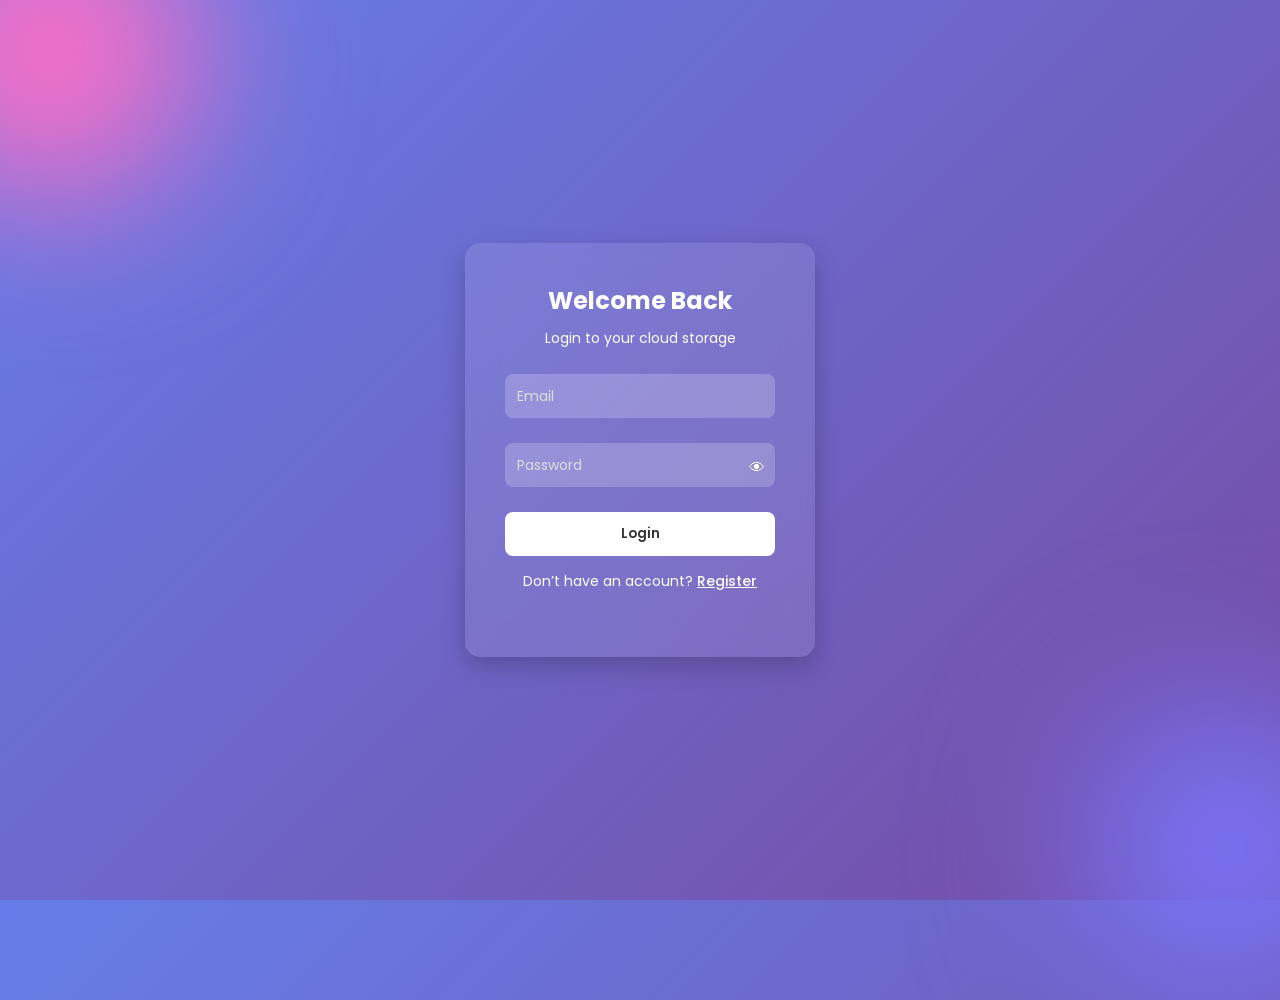
==== Frontend/index.html @ 7c4956d0 "Initial frontend setup (login, register, dashboard, upload, files UI)" ====
<!DOCTYPE html>
<html lang="en">
<head>
    <meta charset="UTF-8">
    <title>Login - Cloud Storage</title>
    <link rel="stylesheet" href="css/style.css">

    <!-- Google Font -->
    <link href="https://fonts.googleapis.com/css2?family=Poppins:wght@300;500;600&display=swap" rel="stylesheet">
</head>
<body class="auth-page">

<div class="background">
    <div class="shape"></div>
    <div class="shape"></div>
</div>

<div class="login-box">
    <h2>Welcome Back </h2>
    <p>Login to your cloud storage</p>

    <form>
        <div class="input-box">
            <input type="email" required>
            <label>Email</label>
        </div>

       <div class="input-box">
    <input type="password" id="loginPassword" required>
    <label>Password</label>
    <span class="toggle" onclick="toggleLoginPassword()">👁</span>
</div>

        <button type="submit">Login</button>

        <p class="signup-text">
            Don’t have an account? <a href="register.html">Register</a>
        </p>
    </form>
</div>

<script>
function toggleLoginPassword() {
    let pass = document.getElementById("loginPassword");
    pass.type = pass.type === "password" ? "text" : "password";
}
</script>
</body>
</html>
---- Frontend/css/style.css ----
/* Reset */
* {
    margin: 0;
    padding: 0;
    box-sizing: border-box;
    font-family: 'Poppins', sans-serif;
}

/* Default body (for dashboard etc.) */
body {
    margin: 0;
}

/* ===== LOGIN / REGISTER PAGE ONLY ===== */
.auth-page {
    height: 100vh;
    background: linear-gradient(135deg, #667eea, #764ba2);
    display: flex;
    align-items: center;
    justify-content: center;
}

/* Background shapes */
.background .shape {
    position: absolute;
    border-radius: 50%;
    filter: blur(80px);
}

.shape:first-child {
    width: 300px;
    height: 300px;
    background: #ff6ec4;
    top: -100px;
    left: -100px;
}

.shape:last-child {
    width: 300px;
    height: 300px;
    background: #7873f5;
    bottom: -100px;
    right: -100px;
}

/* Login Box */
.login-box {
    position: relative;
    width: 350px;
    padding: 40px;
    border-radius: 15px;
    background: rgba(255, 255, 255, 0.1);
    backdrop-filter: blur(15px);
    color: #fff;
    text-align: center;
    box-shadow: 0 10px 25px rgba(0,0,0,0.2);
}

.login-box h2 {
    margin-bottom: 10px;
}

.login-box p {
    margin-bottom: 25px;
    font-size: 14px;
}

/* Input Fields */
.input-box {
    position: relative;
    margin-bottom: 25px;
}

.input-box input {
    width: 100%;
    padding: 12px;
    border: none;
    outline: none;
    border-radius: 8px;
    background: rgba(255,255,255,0.2);
    color: white;
}

.input-box label {
    position: absolute;
    left: 12px;
    top: 12px;
    font-size: 14px;
    color: #ddd;
    transition: 0.3s;
}

.input-box input:focus + label,
.input-box input:valid + label {
    top: -10px;
    font-size: 12px;
    color: #fff;
}

/* Button */
button {
    width: 100%;
    padding: 12px;
    border: none;
    border-radius: 8px;
    background: #ffffff;
    color: #333;
    font-weight: 600;
    cursor: pointer;
}

button:hover {
    background: #ddd;
}

/* Signup */
.signup-text {
    margin-top: 15px;
    font-size: 14px;
}

.signup-text a {
    color: #fff;
    font-weight: 500;
}

/* Eye icon */
.toggle {
    position: absolute;
    right: 10px;
    top: 12px;
    cursor: pointer;
}

/* ===== DASHBOARD ===== */
.dashboard {
    display: flex;
    height: 100vh;
    width: 100%;
}

/* Sidebar */
.sidebar {
    width: 240px;
    background: #0f172a;
    color: white;
    padding: 25px;
}

.sidebar h2 {
    margin-bottom: 40px;
}

.sidebar ul {
    list-style: none;
}

.sidebar ul li {
    margin: 20px 0;
}

.sidebar ul li a {
    color: #9ca3af;
    text-decoration: none;
}

.sidebar ul li a:hover {
    color: white;
}

/* Main Content */
.main-content {
    flex: 1;
    padding: 40px;
    background: linear-gradient(135deg, #667eea, #764ba2);
    color: white;
}

/* Top */
.top-bar {
    margin-bottom: 30px;
}

/* Stats Row */
.stats {
    display: flex;
    gap: 20px;
    margin-bottom: 40px;
}

.stat-box {
    flex: 1;
    padding: 20px;
    border-radius: 12px;
    background: rgba(255,255,255,0.1);
    backdrop-filter: blur(10px);
}

/* Cards Section */
.cards {
    display: grid;
    grid-template-columns: repeat(auto-fit, minmax(250px, 1fr));
    gap: 25px;
}

/* Card */
.card {
    background: rgba(255,255,255,0.1);
    padding: 25px;
    border-radius: 15px;
    backdrop-filter: blur(12px);
    transition: 0.3s;
}

.card:hover {
    transform: translateY(-6px);
}

.card h3 {
    margin-bottom: 10px;
}

.card p {
    font-size: 14px;
    opacity: 0.8;
}

.card a {
    display: inline-block;
    margin-top: 15px;
    color: #fff;
    font-weight: 500;
    text-decoration: underline;
}

/* Upload Page */
.upload-container {
    margin-top: 30px;
}

/* Upload Box */
.upload-box {
    border: 2px dashed rgba(255,255,255,0.4);
    border-radius: 15px;
    padding: 40px;
    text-align: center;
    cursor: pointer;
    background: rgba(255,255,255,0.05);
    transition: 0.3s;
}

.upload-box:hover {
    background: rgba(255,255,255,0.1);
}

.upload-box input {
    display: none;
}

.upload-box p {
    font-size: 16px;
    margin-bottom: 5px;
}

.upload-box span {
    font-size: 13px;
    opacity: 0.7;
}

/* Upload Button */
.upload-btn {
    margin-top: 20px;
    padding: 12px 25px;
    border: none;
    border-radius: 8px;
    background: white;
    color: #333;
    font-weight: 600;
    cursor: pointer;
}

.upload-btn:hover {
    background: #ddd;
}

/* File Table */
.file-table {
    margin-top: 30px;
    background: rgba(255,255,255,0.05);
    padding: 20px;
    border-radius: 12px;
    backdrop-filter: blur(10px);
}

/* Table */
table {
    width: 100%;
    border-collapse: collapse;
    color: white;
}

th, td {
    padding: 15px;
    text-align: left;
}

th {
    border-bottom: 1px solid rgba(255,255,255,0.2);
}

tr {
    border-bottom: 1px solid rgba(255,255,255,0.1);
}


.download, .delete {
    background: rgba(255,255,255,0.12);
    color: white;
    border: 1px solid rgba(255,255,255,0.2);
    padding: 8px 14px;
    border-radius: 8px;
    cursor: pointer;
    backdrop-filter: blur(8px);
    transition: 0.3s;
}

.download:hover, .delete:hover {
    background: rgba(255,255,255,0.25);
}

.download:hover {
    opacity: 0.8;
}

.delete:hover {
    opacity: 0.8;
}
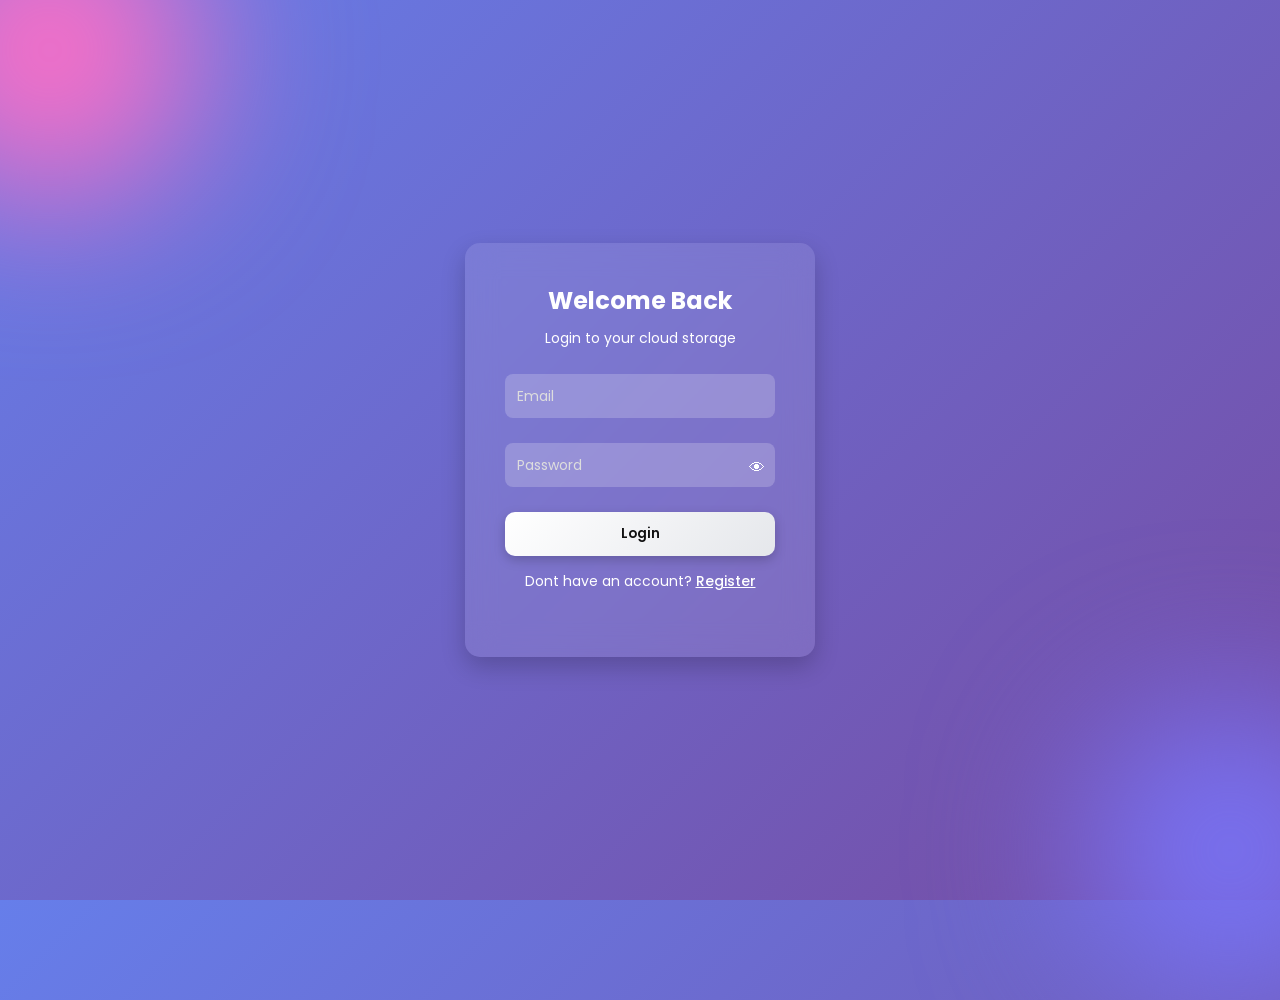
==== commit dd058daf: "Replaced alerts with custom messages" ====
--- a/Frontend/index.html
+++ b/Frontend/index.html
@@ -1,12 +1,16 @@
 <!DOCTYPE html>
+
 <html lang="en">
 <head>
     <meta charset="UTF-8">
     <title>Login - Cloud Storage</title>
     <link rel="stylesheet" href="css/style.css">
 
-    <!-- Google Font -->
-    <link href="https://fonts.googleapis.com/css2?family=Poppins:wght@300;500;600&display=swap" rel="stylesheet">
+
+<!-- Google Font -->
+<link href="https://fonts.googleapis.com/css2?family=Poppins:wght@300;500;600&display=swap" rel="stylesheet">
+
+
 </head>
 <body class="auth-page">
 
@@ -16,34 +20,88 @@
 </div>
 
 <div class="login-box">
-    <h2>Welcome Back </h2>
+    <h2>Welcome Back</h2>
     <p>Login to your cloud storage</p>
 
-    <form>
-        <div class="input-box">
-            <input type="email" required>
-            <label>Email</label>
-        </div>
 
-       <div class="input-box">
-    <input type="password" id="loginPassword" required>
-    <label>Password</label>
-    <span class="toggle" onclick="toggleLoginPassword()">👁</span>
+<form id="loginForm">
+    <div class="input-box">
+        <input type="email" id="email" required placeholder=" ">
+        <label>Email</label>
+    </div>
+
+    <div class="input-box">
+        <input type="password" id="loginPassword" required placeholder=" ">
+        <label>Password</label>
+        <span class="toggle" onclick="toggleLoginPassword()">👁</span>
+    </div>
+
+    <button type="submit">Login</button>
+
+    <p class="signup-text">
+        Dont have an account? <a href="register.html">Register</a>
+    </p>
+</form>
+
+
 </div>
 
-        <button type="submit">Login</button>
-
-        <p class="signup-text">
-            Don’t have an account? <a href="register.html">Register</a>
-        </p>
-    </form>
-</div>
+<div id="messageBox" class="message-box"></div>
 
 <script>
 function toggleLoginPassword() {
     let pass = document.getElementById("loginPassword");
     pass.type = pass.type === "password" ? "text" : "password";
 }
+
+function showMessage(text, type = "success") {
+    const box = document.getElementById("messageBox");
+
+    box.innerText = text;
+    box.className = "message-box show " + type;
+
+    setTimeout(() => {
+        box.classList.remove("show");
+    }, 2500);
+}
+
+document.getElementById("loginForm").addEventListener("submit", async function(e) {
+    e.preventDefault();
+
+    const email = document.getElementById("email").value;
+    const password = document.getElementById("loginPassword").value;
+
+    try {
+        const response = await fetch("http://127.0.0.1:5000/login", {
+            method: "POST",
+            headers: {
+                "Content-Type": "application/json"
+            },
+            body: JSON.stringify({ email, password })
+        });
+
+        const data = await response.json();
+
+        if (response.ok) {
+            localStorage.setItem("user", JSON.stringify(data.user));
+            localStorage.setItem("token", data.token);
+
+            showMessage("Login successful ✅");
+
+            setTimeout(() => {
+                window.location.href = "dashboard.html";
+            }, 1000);
+
+        } else {
+            showMessage(data.message || "Login failed ❌", "error");
+        }
+
+    } catch (error) {
+        console.error(error);
+        showMessage("Server error ❌", "error");
+    }
+});
 </script>
+
 </body>
-</html>+</html>
--- a/Frontend/css/style.css
+++ b/Frontend/css/style.css
@@ -1,337 +1,348 @@
-/* Reset */
+/* ================= RESET ================= */
+
 * {
-    margin: 0;
-    padding: 0;
-    box-sizing: border-box;
-    font-family: 'Poppins', sans-serif;
-}
-
-/* Default body (for dashboard etc.) */
+  margin: 0;
+  padding: 0;
+  box-sizing: border-box;
+  font-family: 'Poppins', sans-serif;
+  transition: all 0.25s ease;
+  }
+
 body {
-    margin: 0;
-}
-
-/* ===== LOGIN / REGISTER PAGE ONLY ===== */
+margin: 0;
+}
+
+/* ================= AUTH (LOGIN / REGISTER) ================= */
 .auth-page {
-    height: 100vh;
-    background: linear-gradient(135deg, #667eea, #764ba2);
-    display: flex;
-    align-items: center;
-    justify-content: center;
+height: 100vh;
+background: linear-gradient(135deg, #667eea, #764ba2);
+display: flex;
+align-items: center;
+justify-content: center;
 }
 
 /* Background shapes */
 .background .shape {
-    position: absolute;
-    border-radius: 50%;
-    filter: blur(80px);
+position: absolute;
+border-radius: 50%;
+filter: blur(80px);
 }
 
 .shape:first-child {
-    width: 300px;
-    height: 300px;
-    background: #ff6ec4;
-    top: -100px;
-    left: -100px;
+width: 300px;
+height: 300px;
+background: #ff6ec4;
+top: -100px;
+left: -100px;
 }
 
 .shape:last-child {
-    width: 300px;
-    height: 300px;
-    background: #7873f5;
-    bottom: -100px;
-    right: -100px;
-}
-
-/* Login Box */
+width: 300px;
+height: 300px;
+background: #7873f5;
+bottom: -100px;
+right: -100px;
+}
+
+/* Login/Register box */
 .login-box {
-    position: relative;
-    width: 350px;
-    padding: 40px;
-    border-radius: 15px;
-    background: rgba(255, 255, 255, 0.1);
-    backdrop-filter: blur(15px);
-    color: #fff;
-    text-align: center;
-    box-shadow: 0 10px 25px rgba(0,0,0,0.2);
+width: 350px;
+padding: 40px;
+border-radius: 15px;
+background: rgba(255, 255, 255, 0.1);
+backdrop-filter: blur(15px);
+color: #fff;
+text-align: center;
+box-shadow: 0 10px 25px rgba(0,0,0,0.2);
 }
 
 .login-box h2 {
-    margin-bottom: 10px;
+margin-bottom: 10px;
 }
 
 .login-box p {
-    margin-bottom: 25px;
-    font-size: 14px;
-}
-
-/* Input Fields */
+margin-bottom: 25px;
+font-size: 14px;
+}
+
+/* Inputs */
 .input-box {
-    position: relative;
-    margin-bottom: 25px;
+position: relative;
+margin-bottom: 25px;
 }
 
 .input-box input {
-    width: 100%;
-    padding: 12px;
-    border: none;
-    outline: none;
-    border-radius: 8px;
-    background: rgba(255,255,255,0.2);
-    color: white;
+width: 100%;
+padding: 12px;
+border-radius: 8px;
+border: none;
+outline: none;
+background: rgba(255,255,255,0.2);
+color: white;
 }
 
 .input-box label {
-    position: absolute;
-    left: 12px;
-    top: 12px;
-    font-size: 14px;
-    color: #ddd;
-    transition: 0.3s;
-}
-
+position: absolute;
+left: 12px;
+top: 12px;
+font-size: 14px;
+color: #ddd;
+transition: 0.2s ease;
+}
+
+/* ✅ FIXED FLOATING LABEL */
 .input-box input:focus + label,
-.input-box input:valid + label {
-    top: -10px;
-    font-size: 12px;
-    color: #fff;
+.input-box input:not(:placeholder-shown) + label {
+top: -10px;
+font-size: 12px;
+color: #fff;
+}
+
+/* Toggle eye */
+.toggle {
+position: absolute;
+right: 10px;
+top: 12px;
+cursor: pointer;
 }
 
 /* Button */
 button {
-    width: 100%;
-    padding: 12px;
-    border: none;
-    border-radius: 8px;
-    background: #ffffff;
-    color: #333;
-    font-weight: 600;
-    cursor: pointer;
+width: 100%;
+padding: 12px;
+border-radius: 10px;
+border: none;
+background: linear-gradient(135deg, #ffffff, #e5e7eb);
+color: #111;
+font-weight: 600;
+cursor: pointer;
+box-shadow: 0 4px 12px rgba(0,0,0,0.2);
 }
 
 button:hover {
-    background: #ddd;
-}
-
-/* Signup */
+background: #ddd;
+}
+
+/* Signup text */
 .signup-text {
-    margin-top: 15px;
-    font-size: 14px;
+margin-top: 15px;
+font-size: 14px;
 }
 
 .signup-text a {
-    color: #fff;
-    font-weight: 500;
-}
-
-/* Eye icon */
-.toggle {
-    position: absolute;
-    right: 10px;
-    top: 12px;
-    cursor: pointer;
-}
-
-/* ===== DASHBOARD ===== */
+color: #fff;
+font-weight: 500;
+}
+
+/* ================= DASHBOARD ================= */
 .dashboard {
-    display: flex;
-    height: 100vh;
-    width: 100%;
+display: flex;
+height: 100vh;
+width: 100%;
 }
 
 /* Sidebar */
 .sidebar {
-    width: 240px;
-    background: #0f172a;
-    color: white;
-    padding: 25px;
+width: 240px;
+background: #0f172a;
+color: white;
+padding: 25px;
 }
 
 .sidebar h2 {
-    margin-bottom: 40px;
+margin-bottom: 40px;
 }
 
 .sidebar ul {
-    list-style: none;
+list-style: none;
 }
 
 .sidebar ul li {
-    margin: 20px 0;
+margin: 20px 0;
 }
 
 .sidebar ul li a {
-    color: #9ca3af;
-    text-decoration: none;
+color: #9ca3af;
+text-decoration: none;
 }
 
 .sidebar ul li a:hover {
-    color: white;
-}
-
-/* Main Content */
+color: white;
+padding-left: 6px;
+}
+
+/* Main */
 .main-content {
-    flex: 1;
-    padding: 40px;
-    background: linear-gradient(135deg, #667eea, #764ba2);
-    color: white;
+flex: 1;
+padding: 40px;
+background: linear-gradient(135deg, #667eea, #764ba2);
+color: white;
 }
 
 /* Top */
 .top-bar {
-    margin-bottom: 30px;
-}
-
-/* Stats Row */
+margin-bottom: 30px;
+}
+
+/* Stats */
 .stats {
-    display: flex;
-    gap: 20px;
-    margin-bottom: 40px;
+display: flex;
+gap: 20px;
+margin-bottom: 40px;
 }
 
 .stat-box {
-    flex: 1;
-    padding: 20px;
-    border-radius: 12px;
-    background: rgba(255,255,255,0.1);
-    backdrop-filter: blur(10px);
-}
-
-/* Cards Section */
+flex: 1;
+padding: 20px;
+border-radius: 12px;
+background: rgba(255,255,255,0.1);
+backdrop-filter: blur(10px);
+}
+
+/* Cards */
 .cards {
-    display: grid;
-    grid-template-columns: repeat(auto-fit, minmax(250px, 1fr));
-    gap: 25px;
-}
-
-/* Card */
+display: grid;
+grid-template-columns: repeat(auto-fit, minmax(250px, 1fr));
+gap: 25px;
+}
+
 .card {
-    background: rgba(255,255,255,0.1);
-    padding: 25px;
-    border-radius: 15px;
-    backdrop-filter: blur(12px);
-    transition: 0.3s;
+background: rgba(255,255,255,0.1);
+padding: 25px;
+border-radius: 15px;
+backdrop-filter: blur(12px);
 }
 
 .card:hover {
-    transform: translateY(-6px);
+transform: translateY(-6px) scale(1.02);
 }
 
 .card h3 {
-    margin-bottom: 10px;
+margin-bottom: 10px;
 }
 
 .card p {
-    font-size: 14px;
-    opacity: 0.8;
+font-size: 14px;
+opacity: 0.8;
 }
 
 .card a {
-    display: inline-block;
-    margin-top: 15px;
-    color: #fff;
-    font-weight: 500;
-    text-decoration: underline;
-}
-
-/* Upload Page */
+display: inline-block;
+margin-top: 15px;
+color: #fff;
+font-weight: 500;
+text-decoration: underline;
+}
+
+/* ================= UPLOAD ================= */
 .upload-container {
-    margin-top: 30px;
-}
-
-/* Upload Box */
+margin-top: 30px;
+}
+
 .upload-box {
-    border: 2px dashed rgba(255,255,255,0.4);
-    border-radius: 15px;
-    padding: 40px;
-    text-align: center;
-    cursor: pointer;
-    background: rgba(255,255,255,0.05);
-    transition: 0.3s;
+border: 2px dashed rgba(255,255,255,0.4);
+border-radius: 15px;
+padding: 40px;
+text-align: center;
+cursor: pointer;
+background: rgba(255,255,255,0.05);
 }
 
 .upload-box:hover {
-    background: rgba(255,255,255,0.1);
+background: rgba(255,255,255,0.12);
+transform: scale(1.02);
 }
 
 .upload-box input {
-    display: none;
-}
-
-.upload-box p {
-    font-size: 16px;
-    margin-bottom: 5px;
-}
-
-.upload-box span {
-    font-size: 13px;
-    opacity: 0.7;
-}
-
-/* Upload Button */
+display: none;
+}
+
+/* Upload button */
 .upload-btn {
-    margin-top: 20px;
-    padding: 12px 25px;
-    border: none;
-    border-radius: 8px;
-    background: white;
-    color: #333;
-    font-weight: 600;
-    cursor: pointer;
+margin-top: 20px;
+padding: 12px 25px;
+border-radius: 8px;
+background: white;
+color: #333;
+font-weight: 600;
+cursor: pointer;
 }
 
 .upload-btn:hover {
-    background: #ddd;
-}
-
-/* File Table */
+background: #ddd;
+}
+
+/* ================= FILE TABLE ================= */
 .file-table {
-    margin-top: 30px;
-    background: rgba(255,255,255,0.05);
-    padding: 20px;
-    border-radius: 12px;
-    backdrop-filter: blur(10px);
-}
-
-/* Table */
+margin-top: 30px;
+background: rgba(255,255,255,0.05);
+padding: 20px;
+border-radius: 12px;
+backdrop-filter: blur(10px);
+}
+
 table {
-    width: 100%;
-    border-collapse: collapse;
-    color: white;
+width: 100%;
+border-collapse: collapse;
+color: white;
 }
 
 th, td {
-    padding: 15px;
-    text-align: left;
+padding: 15px;
+text-align: left;
 }
 
 th {
-    border-bottom: 1px solid rgba(255,255,255,0.2);
+border-bottom: 1px solid rgba(255,255,255,0.2);
 }
 
 tr {
-    border-bottom: 1px solid rgba(255,255,255,0.1);
-}
-
-
+border-bottom: 1px solid rgba(255,255,255,0.1);
+}
+
+tr:hover {
+background: rgba(255,255,255,0.08);
+}
+
+/* Buttons */
 .download, .delete {
-    background: rgba(255,255,255,0.12);
-    color: white;
-    border: 1px solid rgba(255,255,255,0.2);
-    padding: 8px 14px;
-    border-radius: 8px;
-    cursor: pointer;
-    backdrop-filter: blur(8px);
-    transition: 0.3s;
-}
-
-.download:hover, .delete:hover {
-    background: rgba(255,255,255,0.25);
-}
-
-.download:hover {
-    opacity: 0.8;
-}
-
+background: rgba(255,255,255,0.12);
+color: white;
+border: 1px solid rgba(255,255,255,0.2);
+padding: 8px 14px;
+border-radius: 8px;
+cursor: pointer;
+backdrop-filter: blur(8px);
+}
+
+.download:hover,
 .delete:hover {
-    opacity: 0.8;
-}+background: rgba(255,255,255,0.25);
+}
+
+/* ================= MESSAGE BOX ================= */
+.message-box {
+position: fixed;
+top: 20px;
+right: 20px;
+background: #333;
+color: #fff;
+padding: 12px 18px;
+border-radius: 8px;
+font-size: 14px;
+opacity: 0;
+z-index: 1000;
+box-shadow: 0 6px 20px rgba(0,0,0,0.3);
+}
+
+.message-box.show {
+opacity: 1;
+}
+
+.message-box.success {
+background: #28a745;
+}
+
+.message-box.error {
+background: #dc3545;
+}
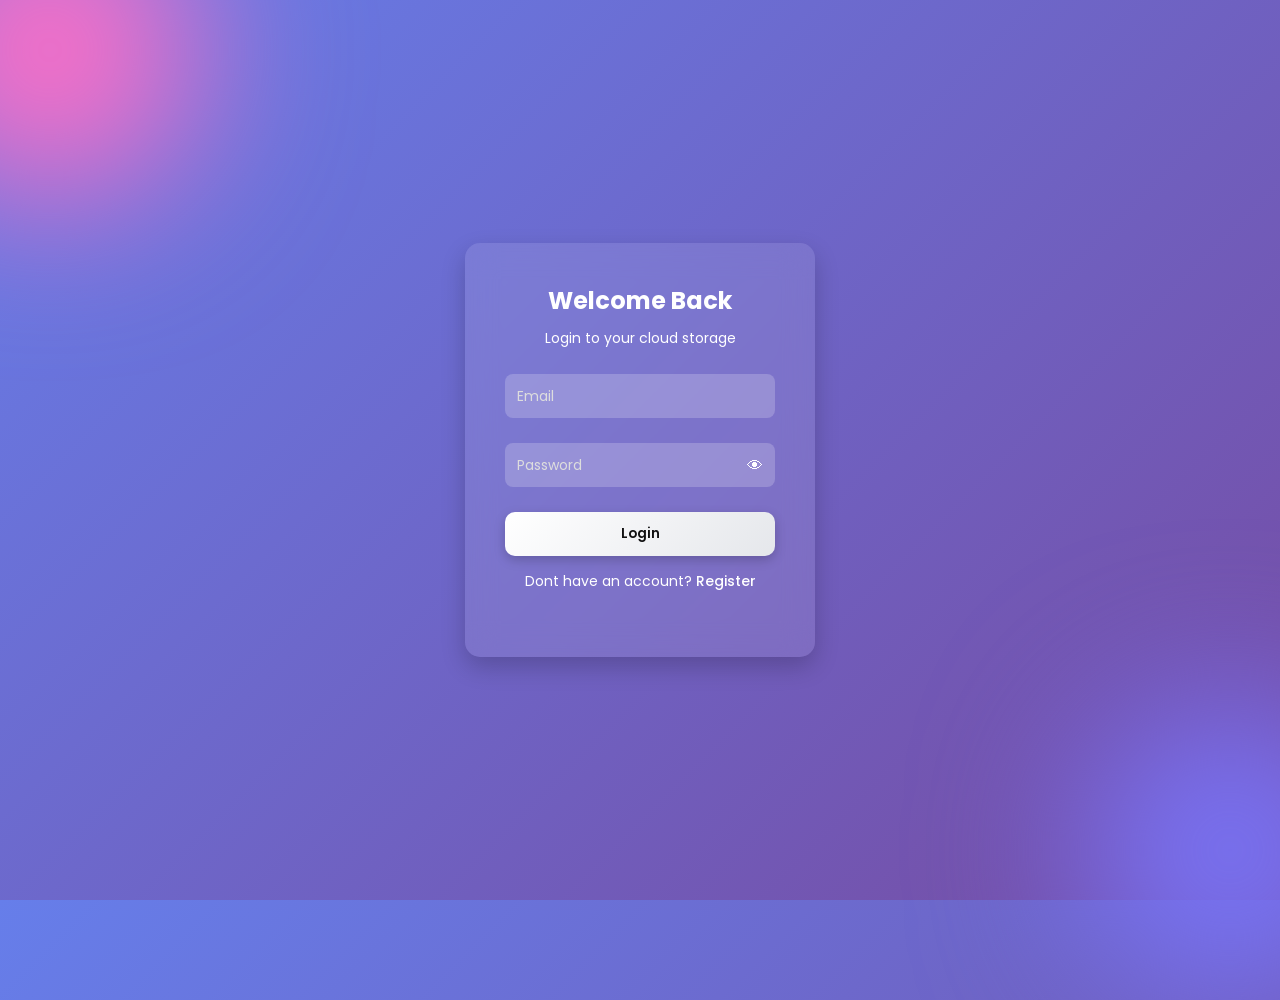
==== commit ea922141: "Added mobile responsive layout for dashboard, upload, and files" ====
--- a/Frontend/index.html
+++ b/Frontend/index.html
@@ -9,6 +9,7 @@
 
 <!-- Google Font -->
 <link href="https://fonts.googleapis.com/css2?family=Poppins:wght@300;500;600&display=swap" rel="stylesheet">
+<meta name="viewport" content="width=device-width, initial-scale=1.0">
 
 
 </head>
--- a/Frontend/css/style.css
+++ b/Frontend/css/style.css
@@ -1,348 +1,476 @@
 /* ================= RESET ================= */
-
 * {
-  margin: 0;
-  padding: 0;
-  box-sizing: border-box;
-  font-family: 'Poppins', sans-serif;
-  transition: all 0.25s ease;
-  }
+    margin: 0;
+    padding: 0;
+    box-sizing: border-box;
+    font-family: 'Poppins', sans-serif;
+    transition: all 0.25s ease;
+}
 
 body {
-margin: 0;
+    margin: 0;
+    background-color: #0f172a; /* Provides a solid base for transitions */
 }
 
 /* ================= AUTH (LOGIN / REGISTER) ================= */
 .auth-page {
-height: 100vh;
-background: linear-gradient(135deg, #667eea, #764ba2);
-display: flex;
-align-items: center;
-justify-content: center;
+    height: 100vh;
+    background: linear-gradient(135deg, #667eea, #764ba2);
+    display: flex;
+    align-items: center;
+    justify-content: center;
+    position: relative; /* Contain shapes */
+    overflow: hidden;
 }
 
 /* Background shapes */
 .background .shape {
-position: absolute;
-border-radius: 50%;
-filter: blur(80px);
+    position: absolute;
+    border-radius: 50%;
+    filter: blur(80px);
 }
 
 .shape:first-child {
-width: 300px;
-height: 300px;
-background: #ff6ec4;
-top: -100px;
-left: -100px;
+    width: 300px;
+    height: 300px;
+    background: #ff6ec4;
+    top: -100px;
+    left: -100px;
 }
 
 .shape:last-child {
-width: 300px;
-height: 300px;
-background: #7873f5;
-bottom: -100px;
-right: -100px;
+    width: 300px;
+    height: 300px;
+    background: #7873f5;
+    bottom: -100px;
+    right: -100px;
 }
 
 /* Login/Register box */
 .login-box {
-width: 350px;
-padding: 40px;
-border-radius: 15px;
-background: rgba(255, 255, 255, 0.1);
-backdrop-filter: blur(15px);
-color: #fff;
-text-align: center;
-box-shadow: 0 10px 25px rgba(0,0,0,0.2);
+    width: 350px;
+    padding: 40px;
+    border-radius: 15px;
+    background: rgba(255, 255, 255, 0.1);
+    backdrop-filter: blur(15px);
+    -webkit-backdrop-filter: blur(15px);
+    color: #fff;
+    text-align: center;
+    box-shadow: 0 10px 25px rgba(0,0,0,0.2);
+    z-index: 10;
 }
 
 .login-box h2 {
-margin-bottom: 10px;
+    margin-bottom: 10px;
 }
 
 .login-box p {
-margin-bottom: 25px;
-font-size: 14px;
+    margin-bottom: 25px;
+    font-size: 14px;
 }
 
 /* Inputs */
 .input-box {
-position: relative;
-margin-bottom: 25px;
+    position: relative;
+    margin-bottom: 25px;
 }
 
 .input-box input {
-width: 100%;
-padding: 12px;
-border-radius: 8px;
-border: none;
-outline: none;
-background: rgba(255,255,255,0.2);
-color: white;
+    width: 100%;
+    padding: 18px 12px 6px; /* Space for the floating label */
+    border-radius: 8px;
+    border: none;
+    outline: none;
+    background: rgba(255,255,255,0.2);
+    color: white;
 }
 
 .input-box label {
-position: absolute;
-left: 12px;
-top: 12px;
-font-size: 14px;
-color: #ddd;
-transition: 0.2s ease;
+    position: absolute;
+    left: 12px;
+    top: 50%;
+    transform: translateY(-50%);
+    font-size: 14px;
+    color: #ddd;
+    transition: 0.2s ease;
+    pointer-events: none;
 }
 
 /* ✅ FIXED FLOATING LABEL */
 .input-box input:focus + label,
 .input-box input:not(:placeholder-shown) + label {
-top: -10px;
-font-size: 12px;
-color: #fff;
+    top: 10px; /* Move within input padding */
+    transform: translateY(0);
+    font-size: 11px;
+    color: #fff;
 }
 
 /* Toggle eye */
 .toggle {
-position: absolute;
-right: 10px;
-top: 12px;
-cursor: pointer;
+    position: absolute;
+    right: 12px;
+    top: 50%;
+    transform: translateY(-50%);
+    cursor: pointer;
+    z-index: 5;
 }
 
 /* Button */
 button {
-width: 100%;
-padding: 12px;
-border-radius: 10px;
-border: none;
-background: linear-gradient(135deg, #ffffff, #e5e7eb);
-color: #111;
-font-weight: 600;
-cursor: pointer;
-box-shadow: 0 4px 12px rgba(0,0,0,0.2);
+    width: 100%;
+    padding: 12px;
+    border-radius: 10px;
+    border: none;
+    background: linear-gradient(135deg, #ffffff, #e5e7eb);
+    color: #111;
+    font-weight: 600;
+    cursor: pointer;
+    box-shadow: 0 4px 12px rgba(0,0,0,0.2);
 }
 
 button:hover {
-background: #ddd;
+    background: #ddd;
 }
 
 /* Signup text */
 .signup-text {
-margin-top: 15px;
-font-size: 14px;
+    margin-top: 15px;
+    font-size: 14px;
 }
 
 .signup-text a {
-color: #fff;
-font-weight: 500;
+    color: #fff;
+    font-weight: 500;
+    text-decoration: none;
 }
 
 /* ================= DASHBOARD ================= */
 .dashboard {
-display: flex;
-height: 100vh;
-width: 100%;
+    display: flex;
+    min-height: 100vh;
+    width: 100%;
 }
 
 /* Sidebar */
 .sidebar {
-width: 240px;
-background: #0f172a;
-color: white;
-padding: 25px;
+    width: 240px;
+    background: #0f172a;
+    color: white;
+    padding: 25px;
+    flex-shrink: 0; /* Prevents sidebar from shrinking */
 }
 
 .sidebar h2 {
-margin-bottom: 40px;
+    margin-bottom: 40px;
+    color: #7873f5;
 }
 
 .sidebar ul {
-list-style: none;
+    list-style: none;
 }
 
 .sidebar ul li {
-margin: 20px 0;
+    margin: 20px 0;
 }
 
 .sidebar ul li a {
-color: #9ca3af;
-text-decoration: none;
+    color: #9ca3af;
+    text-decoration: none;
+    display: block;
 }
 
 .sidebar ul li a:hover {
-color: white;
-padding-left: 6px;
+    color: white;
+    padding-left: 8px;
 }
 
 /* Main */
 .main-content {
-flex: 1;
-padding: 40px;
-background: linear-gradient(135deg, #667eea, #764ba2);
-color: white;
+    flex: 1;
+    padding: 40px;
+    background: linear-gradient(135deg, #667eea, #764ba2);
+    color: white;
+    overflow-y: auto; /* Ensures content is scrollable */
 }
 
 /* Top */
 .top-bar {
-margin-bottom: 30px;
+    margin-bottom: 30px;
 }
 
 /* Stats */
 .stats {
-display: flex;
-gap: 20px;
-margin-bottom: 40px;
+    display: flex;
+    gap: 20px;
+    margin-bottom: 40px;
+    flex-wrap: wrap;
 }
 
 .stat-box {
-flex: 1;
-padding: 20px;
-border-radius: 12px;
-background: rgba(255,255,255,0.1);
-backdrop-filter: blur(10px);
+    flex: 1;
+    min-width: 180px;
+    padding: 20px;
+    border-radius: 12px;
+    background: rgba(255,255,255,0.1);
+    backdrop-filter: blur(10px);
+    -webkit-backdrop-filter: blur(10px);
 }
 
 /* Cards */
 .cards {
-display: grid;
-grid-template-columns: repeat(auto-fit, minmax(250px, 1fr));
-gap: 25px;
+    display: grid;
+    grid-template-columns: repeat(auto-fit, minmax(250px, 1fr));
+    gap: 25px;
 }
 
 .card {
-background: rgba(255,255,255,0.1);
-padding: 25px;
-border-radius: 15px;
-backdrop-filter: blur(12px);
+    background: rgba(255,255,255,0.1);
+    padding: 25px;
+    border-radius: 15px;
+    backdrop-filter: blur(12px);
+    -webkit-backdrop-filter: blur(12px);
+    transition: transform 0.3s ease;
 }
 
 .card:hover {
-transform: translateY(-6px) scale(1.02);
+    transform: translateY(-6px);
 }
 
 .card h3 {
-margin-bottom: 10px;
+    margin-bottom: 10px;
 }
 
 .card p {
-font-size: 14px;
-opacity: 0.8;
+    font-size: 14px;
+    opacity: 0.8;
 }
 
 .card a {
-display: inline-block;
-margin-top: 15px;
-color: #fff;
-font-weight: 500;
-text-decoration: underline;
+    display: inline-block;
+    margin-top: 15px;
+    color: #fff;
+    font-weight: 500;
+    text-decoration: underline;
 }
 
 /* ================= UPLOAD ================= */
 .upload-container {
-margin-top: 30px;
+    margin-top: 30px;
 }
 
 .upload-box {
-border: 2px dashed rgba(255,255,255,0.4);
-border-radius: 15px;
-padding: 40px;
-text-align: center;
-cursor: pointer;
-background: rgba(255,255,255,0.05);
+    border: 2px dashed rgba(255,255,255,0.4);
+    border-radius: 15px;
+    padding: 40px;
+    text-align: center;
+    cursor: pointer;
+    background: rgba(255,255,255,0.05);
 }
 
 .upload-box:hover {
-background: rgba(255,255,255,0.12);
-transform: scale(1.02);
+    background: rgba(255,255,255,0.12);
 }
 
 .upload-box input {
-display: none;
+    display: none;
 }
 
 /* Upload button */
 .upload-btn {
-margin-top: 20px;
-padding: 12px 25px;
-border-radius: 8px;
-background: white;
-color: #333;
-font-weight: 600;
-cursor: pointer;
-}
-
-.upload-btn:hover {
-background: #ddd;
+    margin-top: 20px;
+    padding: 12px 25px;
+    border-radius: 8px;
+    background: white;
+    color: #333;
+    font-weight: 600;
+    cursor: pointer;
+    border: none;
 }
 
 /* ================= FILE TABLE ================= */
 .file-table {
-margin-top: 30px;
-background: rgba(255,255,255,0.05);
-padding: 20px;
-border-radius: 12px;
-backdrop-filter: blur(10px);
+    margin-top: 30px;
+    background: rgba(255,255,255,0.05);
+    padding: 20px;
+    border-radius: 12px;
+    backdrop-filter: blur(10px);
+    -webkit-backdrop-filter: blur(10px);
+    overflow-x: auto;
 }
 
 table {
-width: 100%;
-border-collapse: collapse;
-color: white;
+    width: 100%;
+    border-collapse: collapse;
+    color: white;
 }
 
 th, td {
-padding: 15px;
-text-align: left;
+    padding: 15px;
+    text-align: left;
 }
 
 th {
-border-bottom: 1px solid rgba(255,255,255,0.2);
+    border-bottom: 1px solid rgba(255,255,255,0.2);
 }
 
 tr {
-border-bottom: 1px solid rgba(255,255,255,0.1);
+    border-bottom: 1px solid rgba(255,255,255,0.1);
 }
 
 tr:hover {
-background: rgba(255,255,255,0.08);
-}
-
-/* Buttons */
-.download, .delete {
-background: rgba(255,255,255,0.12);
-color: white;
-border: 1px solid rgba(255,255,255,0.2);
-padding: 8px 14px;
-border-radius: 8px;
-cursor: pointer;
-backdrop-filter: blur(8px);
-}
-
-.download:hover,
-.delete:hover {
-background: rgba(255,255,255,0.25);
+    background: rgba(255,255,255,0.08);
+}
+
+/* Action Buttons */
+.file-table button {
+    background: rgba(255,255,255,0.12);
+    color: white;
+    border: 1px solid rgba(255,255,255,0.2);
+    padding: 8px 14px;
+    border-radius: 8px;
+    cursor: pointer;
+    backdrop-filter: blur(8px);
+    width: auto; /* Overrides global button width */
+    margin-right: 5px;
+}
+
+.file-table button:hover {
+    background: rgba(255,255,255,0.25);
 }
 
 /* ================= MESSAGE BOX ================= */
 .message-box {
-position: fixed;
-top: 20px;
-right: 20px;
-background: #333;
-color: #fff;
-padding: 12px 18px;
-border-radius: 8px;
+    position: fixed;
+    top: 20px; /* Moved to top to avoid blocking content center */
+    left: 50%;
+    transform: translateX(-50%) scale(0.9);
+    background: rgba(0, 0, 0, 0.85);
+    color: #fff;
+    padding: 12px 24px;
+    border-radius: 8px;
+    font-size: 15px;
+    font-weight: 500;
+    opacity: 0;
+    z-index: 5000;
+    text-align: center;
+    min-width: 200px;
+    box-shadow: 0 10px 30px rgba(0,0,0,0.4);
+    pointer-events: none; /* Allows clicks through when hidden */
+}
+
+.message-box.show {
+    opacity: 1;
+    transform: translateX(-50%) scale(1);
+}
+
+.message-box.success {
+    background: #22c55e;
+}
+
+.message-box.error {
+    background: #ef4444;
+}
+
+/* ================= MODAL ================= */
+.modal {
+    display: none;
+    position: fixed;
+    inset: 0;
+    background: rgba(0,0,0,0.7);
+    justify-content: center;
+    align-items: center;
+    z-index: 4000;
+}
+
+.modal-content {
+    background: #111827;
+    color: white;
+    padding: 30px;
+    border-radius: 12px;
+    width: 320px;
+    text-align: center;
+    box-shadow: 0 20px 40px rgba(0,0,0,0.5);
+}
+
+.progress-bar {
+    margin: 20px 0;
+    height: 10px;
+    background: #374151;
+    border-radius: 10px;
+    overflow: hidden;
+}
+
+#progressFill {
+    height: 100%;
+    background: #22c55e;
+    width: 0%;
+    transition: width 0.3s ease;
+}
+
+/* ===== MOBILE RESPONSIVE ===== */
+@media (max-width: 768px) {
+
+/* Layout */
+.dashboard {
+flex-direction: column;
+}
+
+/* Sidebar → top bar */
+.sidebar {
+width: 100%;
+height: auto;
+display: flex;
+justify-content: space-between;
+align-items: center;
+padding: 15px;
+}
+
+.sidebar ul {
+display: flex;
+gap: 15px;
+}
+
+.sidebar ul li {
+margin: 0;
+}
+
+/* Main content */
+.main-content {
+padding: 20px;
+}
+
+/* Stats stack */
+.stats {
+flex-direction: column;
+}
+
+/* Cards stack */
+.cards {
+grid-template-columns: 1fr;
+}
+
+/* Upload box */
+.upload-box {
+padding: 25px;
+}
+
+/* Table scroll */
+.file-table {
+overflow-x: auto;
+}
+
+table {
+min-width: 500px;
+}
+
+/* Buttons */
+button {
 font-size: 14px;
-opacity: 0;
-z-index: 1000;
-box-shadow: 0 6px 20px rgba(0,0,0,0.3);
-}
-
-.message-box.show {
-opacity: 1;
-}
-
-.message-box.success {
-background: #28a745;
-}
-
-.message-box.error {
-background: #dc3545;
-}
+}
+
+/* Login/Register box */
+.login-box {
+width: 90%;
+padding: 25px;
+}
+}
